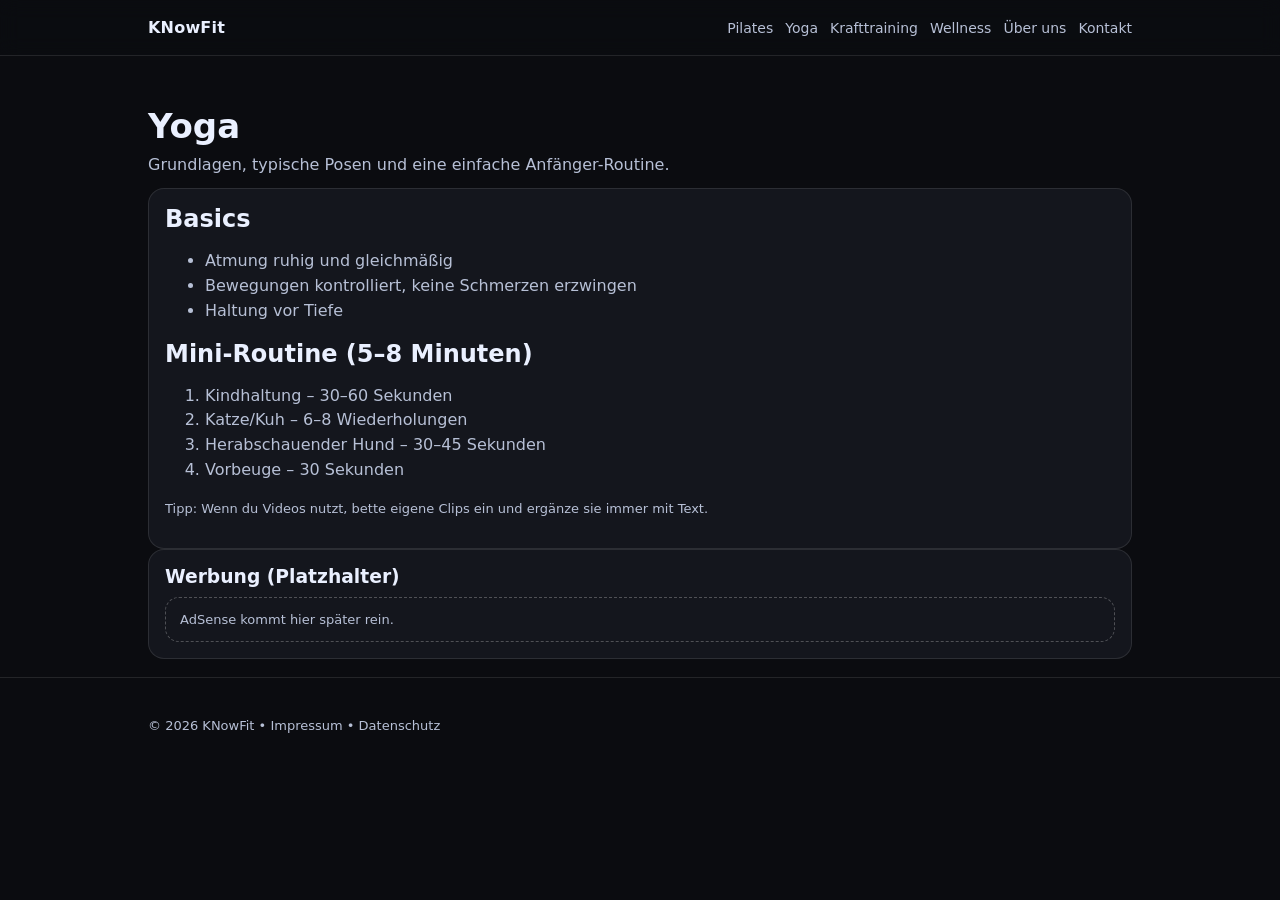
==== pages/yoga.html @ 90d55d1a "Projektdateien hinzufügen." ====
﻿<!doctype html>
<html lang="de">
<head>
    <meta charset="utf-8" />
    <meta name="viewport" content="width=device-width, initial-scale=1" />
    <title>Yoga – Basics & einfache Routine</title>
    <meta name="description" content="Yoga Grundlagen: Atmung, Haltung, einfache Posen und eine kurze Routine für Anfänger." />
    <link rel="stylesheet" href="../css/styles.css" />
</head>
<body>
    <header id="site-header"></header>

    <main class="container">
        <section class="hero">
            <h1>Yoga</h1>
            <p>Grundlagen, typische Posen und eine einfache Anfänger-Routine.</p>
        </section>

        <section class="card">
            <h2>Basics</h2>
            <ul>
                <li>Atmung ruhig und gleichmäßig</li>
                <li>Bewegungen kontrolliert, keine Schmerzen erzwingen</li>
                <li>Haltung vor Tiefe</li>
            </ul>

            <h2>Mini-Routine (5–8 Minuten)</h2>
            <ol>
                <li>Kindhaltung – 30–60 Sekunden</li>
                <li>Katze/Kuh – 6–8 Wiederholungen</li>
                <li>Herabschauender Hund – 30–45 Sekunden</li>
                <li>Vorbeuge – 30 Sekunden</li>
            </ol>

            <p class="small">Tipp: Wenn du Videos nutzt, bette eigene Clips ein und ergänze sie immer mit Text.</p>
        </section>

        <section class="card">
            <h3>Werbung (Platzhalter)</h3>
            <div class="ads-placeholder">AdSense kommt hier später rein.</div>
        </section>
    </main>

    <footer class="footer">
        <div class="container">
            © <span data-year></span> KNowFit •
            <!-- relative Links (funktionieren auch lokal besser) -->
            <a href="impressum.html">Impressum</a> •
            <a href="datenschutz.html">Datenschutz</a>
        </div>
    </footer>

    <!-- JS: nur EINMAL, ganz unten -->
    <script src="../js/main.js"></script>
</body>
</html>
---- css/styles.css ----
﻿:root {
    --bg: #0b0c10;
    --card: #14161d;
    --text: #eaf0ff;
    --muted: #b7c0d6;
    --border: rgba(255,255,255,.10);
    --max: 1020px;
}

* {
    box-sizing: border-box
}

html, body {
    margin: 0;
    padding: 0;
    font-family: system-ui,-apple-system,Segoe UI,Roboto,Arial,sans-serif;
    background: var(--bg);
    color: var(--text)
}

a {
    color: inherit;
    text-decoration: none
}

    a:hover {
        text-decoration: underline
    }

.container {
    max-width: var(--max);
    margin: 0 auto;
    padding: 18px
}

.topbar {
    position: sticky;
    top: 0;
    z-index: 1000; 
    background: rgba(11,12,16,.75);
    backdrop-filter: blur(10px);
    border-bottom: 1px solid var(--border);
}
.navbox a {
    cursor: pointer;
    position: relative;
    z-index: 1;
}

    .navbox a * {
        pointer-events: none;
    }

.topbar-inner {
    display: flex;
    align-items: center;
    justify-content: space-between;
    gap: 14px;
    flex-wrap: wrap
}

.brand {
    font-weight: 800;
    letter-spacing: .2px
}

.nav {
    display: flex;
    gap: 12px;
    flex-wrap: wrap;
    color: var(--muted);
    font-size: 14px
}

.hero {
    padding: 34px 0 10px
}

    .hero h1 {
        margin: 0 0 8px;
        font-size: 34px;
        line-height: 1.1
    }

    .hero p {
        margin: 0;
        color: var(--muted);
        max-width: 75ch;
        line-height: 1.55
    }

.grid {
    display: grid;
    grid-template-columns: 1fr;
    gap: 16px;
    margin: 18px 0 28px
}

@media(min-width:900px) {
    .grid {
        grid-template-columns: 2fr 1fr
    }
}

.card {
    background: var(--card);
    border: 1px solid var(--border);
    border-radius: 16px;
    padding: 16px;
}

    .card h2, .card h3 {
        margin: 0 0 10px
    }

    .card p, .card li {
        color: var(--muted);
        line-height: 1.55
    }

.navbox {
    display: grid;
    grid-template-columns: 1fr;
    gap: 12px;
    margin-top: 12px
}

@media(min-width:720px) {
    .navbox {
        grid-template-columns: repeat(2,1fr)
    }
}

.navbox a {
    display: block;
    border: 1px solid var(--border);
    border-radius: 14px;
    padding: 14px;
}

    .navbox a:hover {
        background: rgba(255,255,255,.03)
    }

.small {
    font-size: 13px;
    color: var(--muted)
}

.footer {
    border-top: 1px solid var(--border);
    padding: 22px 0;
    color: var(--muted);
    font-size: 13px
}

.ads-placeholder {
    border: 1px dashed rgba(255,255,255,.25);
    border-radius: 14px;
    padding: 14px;
    color: var(--muted);
    font-size: 13px;
}
.video-wrapper {
    position: relative;
    padding-top: 56.25%;
    border-radius: 14px;
    overflow: hidden;
}

    .video-wrapper iframe {
        position: absolute;
        inset: 0;
        width: 100%;
        height: 100%;
        border: 0;
    }

.card img {
    width: 100%;
    border-radius: 14px;
}
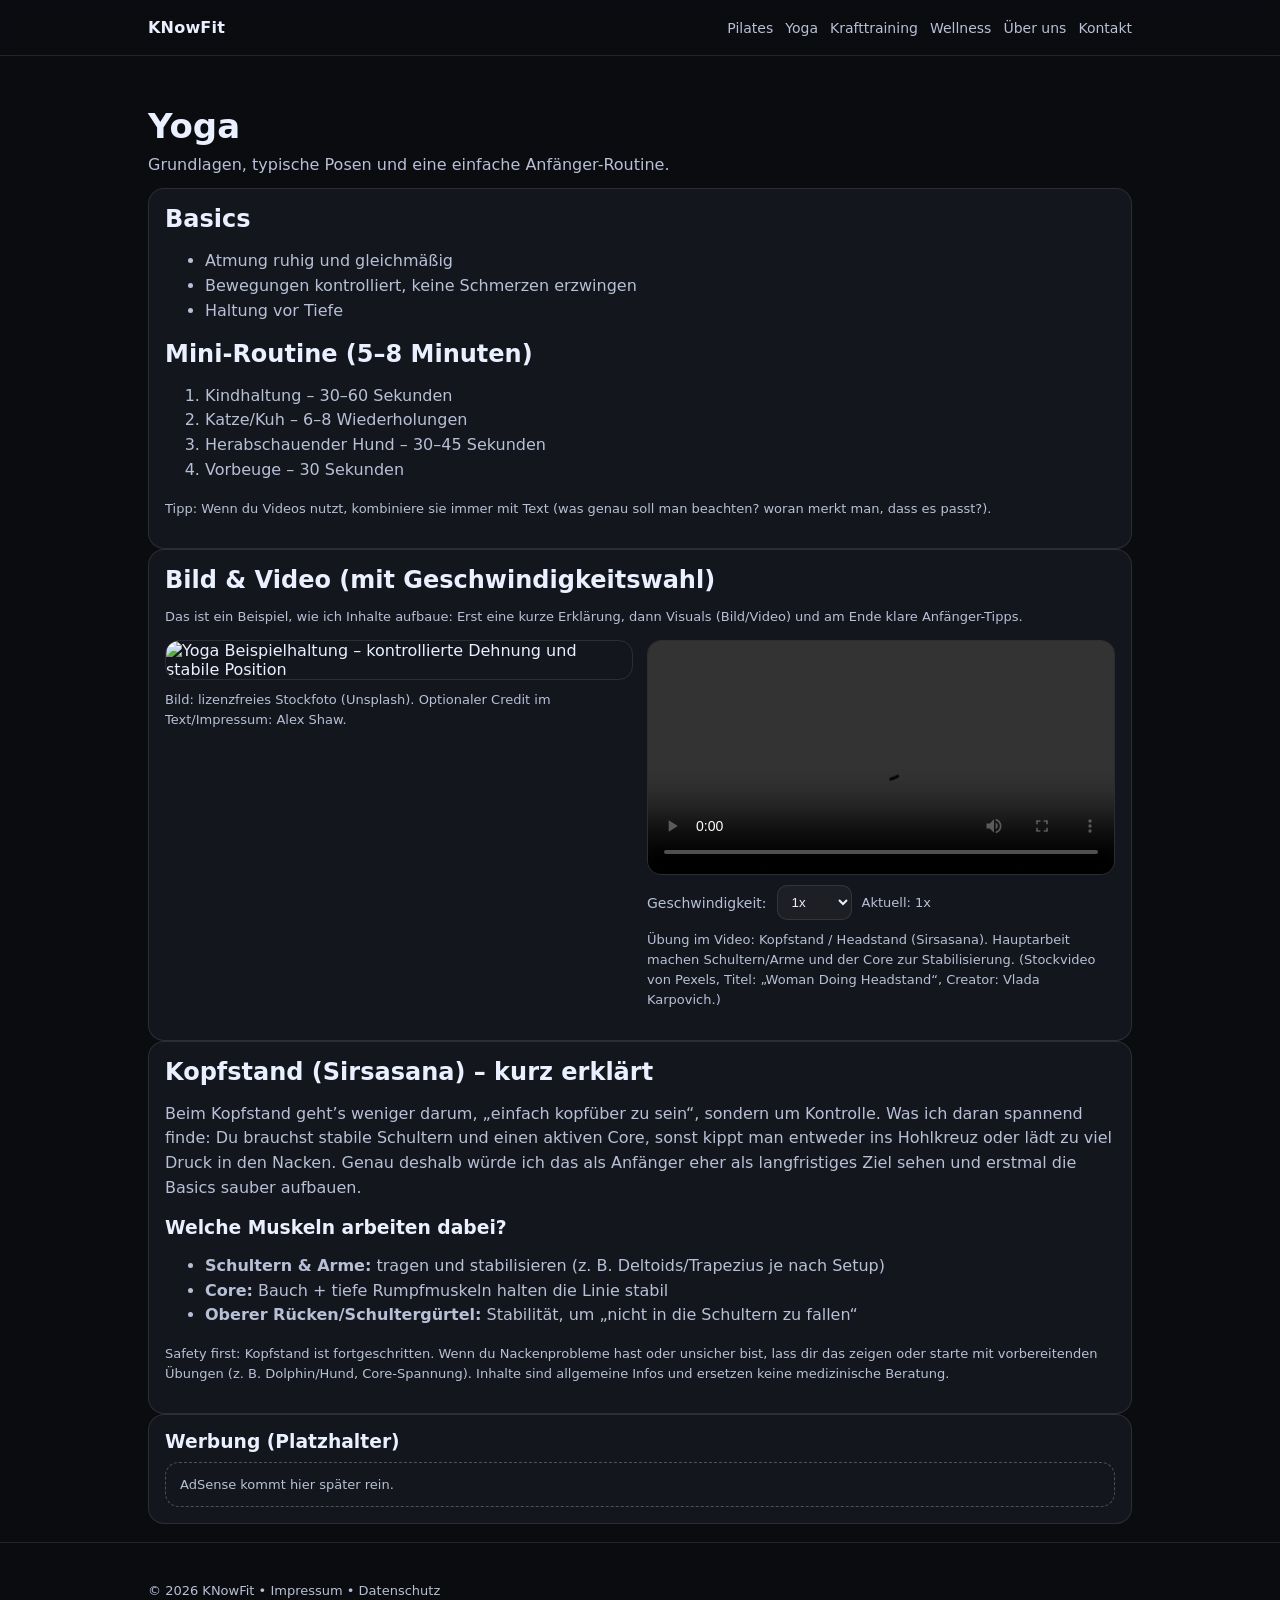
==== commit e15e4c93: "add yoga image and video" ====
--- a/pages/yoga.html
+++ b/pages/yoga.html
@@ -7,6 +7,7 @@
     <meta name="description" content="Yoga Grundlagen: Atmung, Haltung, einfache Posen und eine kurze Routine für Anfänger." />
     <link rel="stylesheet" href="../css/styles.css" />
 </head>
+
 <body>
     <header id="site-header"></header>
 
@@ -32,7 +33,74 @@
                 <li>Vorbeuge – 30 Sekunden</li>
             </ol>
 
-            <p class="small">Tipp: Wenn du Videos nutzt, bette eigene Clips ein und ergänze sie immer mit Text.</p>
+            <p class="small">
+                Tipp: Wenn du Videos nutzt, kombiniere sie immer mit Text (was genau soll man beachten? woran merkt man, dass es passt?).
+            </p>
+        </section>
+
+        <section class="card">
+            <h2>Bild & Video (mit Geschwindigkeitswahl)</h2>
+            <p class="small">
+                Das ist ein Beispiel, wie ich Inhalte aufbaue: Erst eine kurze Erklärung, dann Visuals (Bild/Video) und am Ende klare Anfänger-Tipps.
+            </p>
+
+            <div class="media-grid">
+                <!-- Bild (Unsplash-Datei lokal im Projekt) -->
+                <div>
+                    <img src="../assets/images/alex-shaw-yoga.jpg"
+                         alt="Yoga Beispielhaltung – kontrollierte Dehnung und stabile Position">
+                    <p class="small" style="margin-top:10px;">
+                        Bild: lizenzfreies Stockfoto (Unsplash). Optionaler Credit im Text/Impressum: Alex Shaw.
+                    </p>
+                </div>
+
+                <!-- Video (Pexels-Datei lokal im Projekt) -->
+                <div>
+                    <video id="yogaVideo" class="video" controls playsinline preload="metadata">
+                        <source src="../assets/videos/pexels-headstand-4536552.mp4" type="video/mp4">
+                        Dein Browser unterstützt dieses Video nicht.
+                    </video>
+
+                    <div class="controls-row">
+                        <label for="speedSelect">Geschwindigkeit:</label>
+                        <select id="speedSelect">
+                            <option value="0.5">0.5x</option>
+                            <option value="0.75">0.75x</option>
+                            <option value="1" selected>1x</option>
+                            <option value="1.25">1.25x</option>
+                            <option value="1.5">1.5x</option>
+                        </select>
+                        <span id="speedInfo" class="small">Aktuell: 1x</span>
+                    </div>
+
+                    <p class="small" style="margin-top:10px;">
+                        Übung im Video: Kopfstand / Headstand (Sirsasana). Hauptarbeit machen Schultern/Arme und der Core zur Stabilisierung.
+                        (Stockvideo von Pexels, Titel: „Woman Doing Headstand“, Creator: Vlada Karpovich.)
+                    </p>
+                </div>
+            </div>
+        </section>
+
+        <section class="card">
+            <h2>Kopfstand (Sirsasana) – kurz erklärt</h2>
+            <p>
+                Beim Kopfstand geht’s weniger darum, „einfach kopfüber zu sein“, sondern um Kontrolle.
+                Was ich daran spannend finde: Du brauchst stabile Schultern und einen aktiven Core, sonst kippt man entweder ins Hohlkreuz
+                oder lädt zu viel Druck in den Nacken. Genau deshalb würde ich das als Anfänger eher als langfristiges Ziel sehen
+                und erstmal die Basics sauber aufbauen.
+            </p>
+
+            <h3>Welche Muskeln arbeiten dabei?</h3>
+            <ul>
+                <li><strong>Schultern & Arme:</strong> tragen und stabilisieren (z. B. Deltoids/Trapezius je nach Setup)</li>
+                <li><strong>Core:</strong> Bauch + tiefe Rumpfmuskeln halten die Linie stabil</li>
+                <li><strong>Oberer Rücken/Schultergürtel:</strong> Stabilität, um „nicht in die Schultern zu fallen“</li>
+            </ul>
+
+            <p class="small">
+                Safety first: Kopfstand ist fortgeschritten. Wenn du Nackenprobleme hast oder unsicher bist, lass dir das zeigen
+                oder starte mit vorbereitenden Übungen (z. B. Dolphin/Hund, Core-Spannung). Inhalte sind allgemeine Infos und ersetzen keine medizinische Beratung.
+            </p>
         </section>
 
         <section class="card">
@@ -44,13 +112,28 @@
     <footer class="footer">
         <div class="container">
             © <span data-year></span> KNowFit •
-            <!-- relative Links (funktionieren auch lokal besser) -->
             <a href="impressum.html">Impressum</a> •
             <a href="datenschutz.html">Datenschutz</a>
         </div>
     </footer>
 
-    <!-- JS: nur EINMAL, ganz unten -->
+    <!-- Speed-Control Script (nur für eigene/hochgeladene MP4-Videos) -->
+    <script>
+        const v = document.getElementById("yogaVideo");
+        const sel = document.getElementById("speedSelect");
+        const info = document.getElementById("speedInfo");
+
+        function setSpeed(val) {
+            const rate = parseFloat(val);
+            v.playbackRate = rate;
+            info.textContent = "Aktuell: " + rate + "x";
+        }
+
+        sel.addEventListener("change", (e) => setSpeed(e.target.value));
+        setSpeed(sel.value);
+    </script>
+
+    <!-- Site JS -->
     <script src="../js/main.js"></script>
 </body>
 </html>
--- a/css/styles.css
+++ b/css/styles.css
@@ -8,7 +8,7 @@
 }
 
 * {
-    box-sizing: border-box
+    box-sizing: border-box;
 }
 
 html, body {
@@ -16,53 +16,45 @@
     padding: 0;
     font-family: system-ui,-apple-system,Segoe UI,Roboto,Arial,sans-serif;
     background: var(--bg);
-    color: var(--text)
+    color: var(--text);
 }
 
 a {
     color: inherit;
-    text-decoration: none
+    text-decoration: none;
 }
 
     a:hover {
-        text-decoration: underline
+        text-decoration: underline;
     }
 
 .container {
     max-width: var(--max);
     margin: 0 auto;
-    padding: 18px
-}
-
+    padding: 18px;
+}
+
+/* Topbar / Navigation */
 .topbar {
     position: sticky;
     top: 0;
-    z-index: 1000; 
+    z-index: 1000;
     background: rgba(11,12,16,.75);
     backdrop-filter: blur(10px);
     border-bottom: 1px solid var(--border);
 }
-.navbox a {
-    cursor: pointer;
-    position: relative;
-    z-index: 1;
-}
-
-    .navbox a * {
-        pointer-events: none;
-    }
 
 .topbar-inner {
     display: flex;
     align-items: center;
     justify-content: space-between;
     gap: 14px;
-    flex-wrap: wrap
+    flex-wrap: wrap;
 }
 
 .brand {
     font-weight: 800;
-    letter-spacing: .2px
+    letter-spacing: .2px;
 }
 
 .nav {
@@ -70,39 +62,42 @@
     gap: 12px;
     flex-wrap: wrap;
     color: var(--muted);
-    font-size: 14px
-}
-
+    font-size: 14px;
+}
+
+/* Hero */
 .hero {
-    padding: 34px 0 10px
+    padding: 34px 0 10px;
 }
 
     .hero h1 {
         margin: 0 0 8px;
         font-size: 34px;
-        line-height: 1.1
+        line-height: 1.1;
     }
 
     .hero p {
         margin: 0;
         color: var(--muted);
         max-width: 75ch;
-        line-height: 1.55
-    }
-
+        line-height: 1.55;
+    }
+
+/* Layout grid (Startseite) */
 .grid {
     display: grid;
     grid-template-columns: 1fr;
     gap: 16px;
-    margin: 18px 0 28px
-}
-
-@media(min-width:900px) {
+    margin: 18px 0 28px;
+}
+
+@media (min-width:900px) {
     .grid {
-        grid-template-columns: 2fr 1fr
-    }
-}
-
+        grid-template-columns: 2fr 1fr;
+    }
+}
+
+/* Cards */
 .card {
     background: var(--card);
     border: 1px solid var(--border);
@@ -111,24 +106,25 @@
 }
 
     .card h2, .card h3 {
-        margin: 0 0 10px
+        margin: 0 0 10px;
     }
 
     .card p, .card li {
         color: var(--muted);
-        line-height: 1.55
-    }
-
+        line-height: 1.55;
+    }
+
+/* Navbox Kacheln */
 .navbox {
     display: grid;
     grid-template-columns: 1fr;
     gap: 12px;
-    margin-top: 12px
-}
-
-@media(min-width:720px) {
+    margin-top: 12px;
+}
+
+@media (min-width:720px) {
     .navbox {
-        grid-template-columns: repeat(2,1fr)
+        grid-template-columns: repeat(2, 1fr);
     }
 }
 
@@ -137,22 +133,30 @@
     border: 1px solid var(--border);
     border-radius: 14px;
     padding: 14px;
+    cursor: pointer;
+    position: relative;
+    z-index: 1;
 }
 
     .navbox a:hover {
-        background: rgba(255,255,255,.03)
+        background: rgba(255,255,255,.03);
+    }
+
+    /* Klick immer auf <a> landen lassen */
+    .navbox a * {
+        pointer-events: none;
     }
 
 .small {
     font-size: 13px;
-    color: var(--muted)
+    color: var(--muted);
 }
 
 .footer {
     border-top: 1px solid var(--border);
     padding: 22px 0;
     color: var(--muted);
-    font-size: 13px
+    font-size: 13px;
 }
 
 .ads-placeholder {
@@ -162,11 +166,14 @@
     color: var(--muted);
     font-size: 13px;
 }
+
+/* Responsive YouTube/Vimeo iframe wrapper (falls du später iframes nutzt) */
 .video-wrapper {
     position: relative;
     padding-top: 56.25%;
     border-radius: 14px;
     overflow: hidden;
+    border: 1px solid var(--border);
 }
 
     .video-wrapper iframe {
@@ -177,7 +184,51 @@
         border: 0;
     }
 
+/* Bild + Video nebeneinander (Yoga Seite) */
+.media-grid {
+    display: grid;
+    grid-template-columns: 1fr;
+    gap: 14px;
+}
+
+@media (min-width:900px) {
+    .media-grid {
+        grid-template-columns: 1fr 1fr;
+        align-items: start;
+    }
+}
+
+/* Bilder allgemein */
 .card img {
     width: 100%;
     border-radius: 14px;
-}
+    border: 1px solid var(--border);
+    display: block;
+}
+
+/* Eigene MP4 Videos */
+.video {
+    width: 100%;
+    border-radius: 14px;
+    border: 1px solid var(--border);
+    display: block;
+}
+
+/* Speed Controls */
+.controls-row {
+    display: flex;
+    gap: 10px;
+    align-items: center;
+    flex-wrap: wrap;
+    margin-top: 10px;
+    color: var(--muted);
+    font-size: 14px;
+}
+
+    .controls-row select {
+        background: rgba(255,255,255,.04);
+        color: var(--text);
+        border: 1px solid var(--border);
+        border-radius: 10px;
+        padding: 8px 10px;
+    }
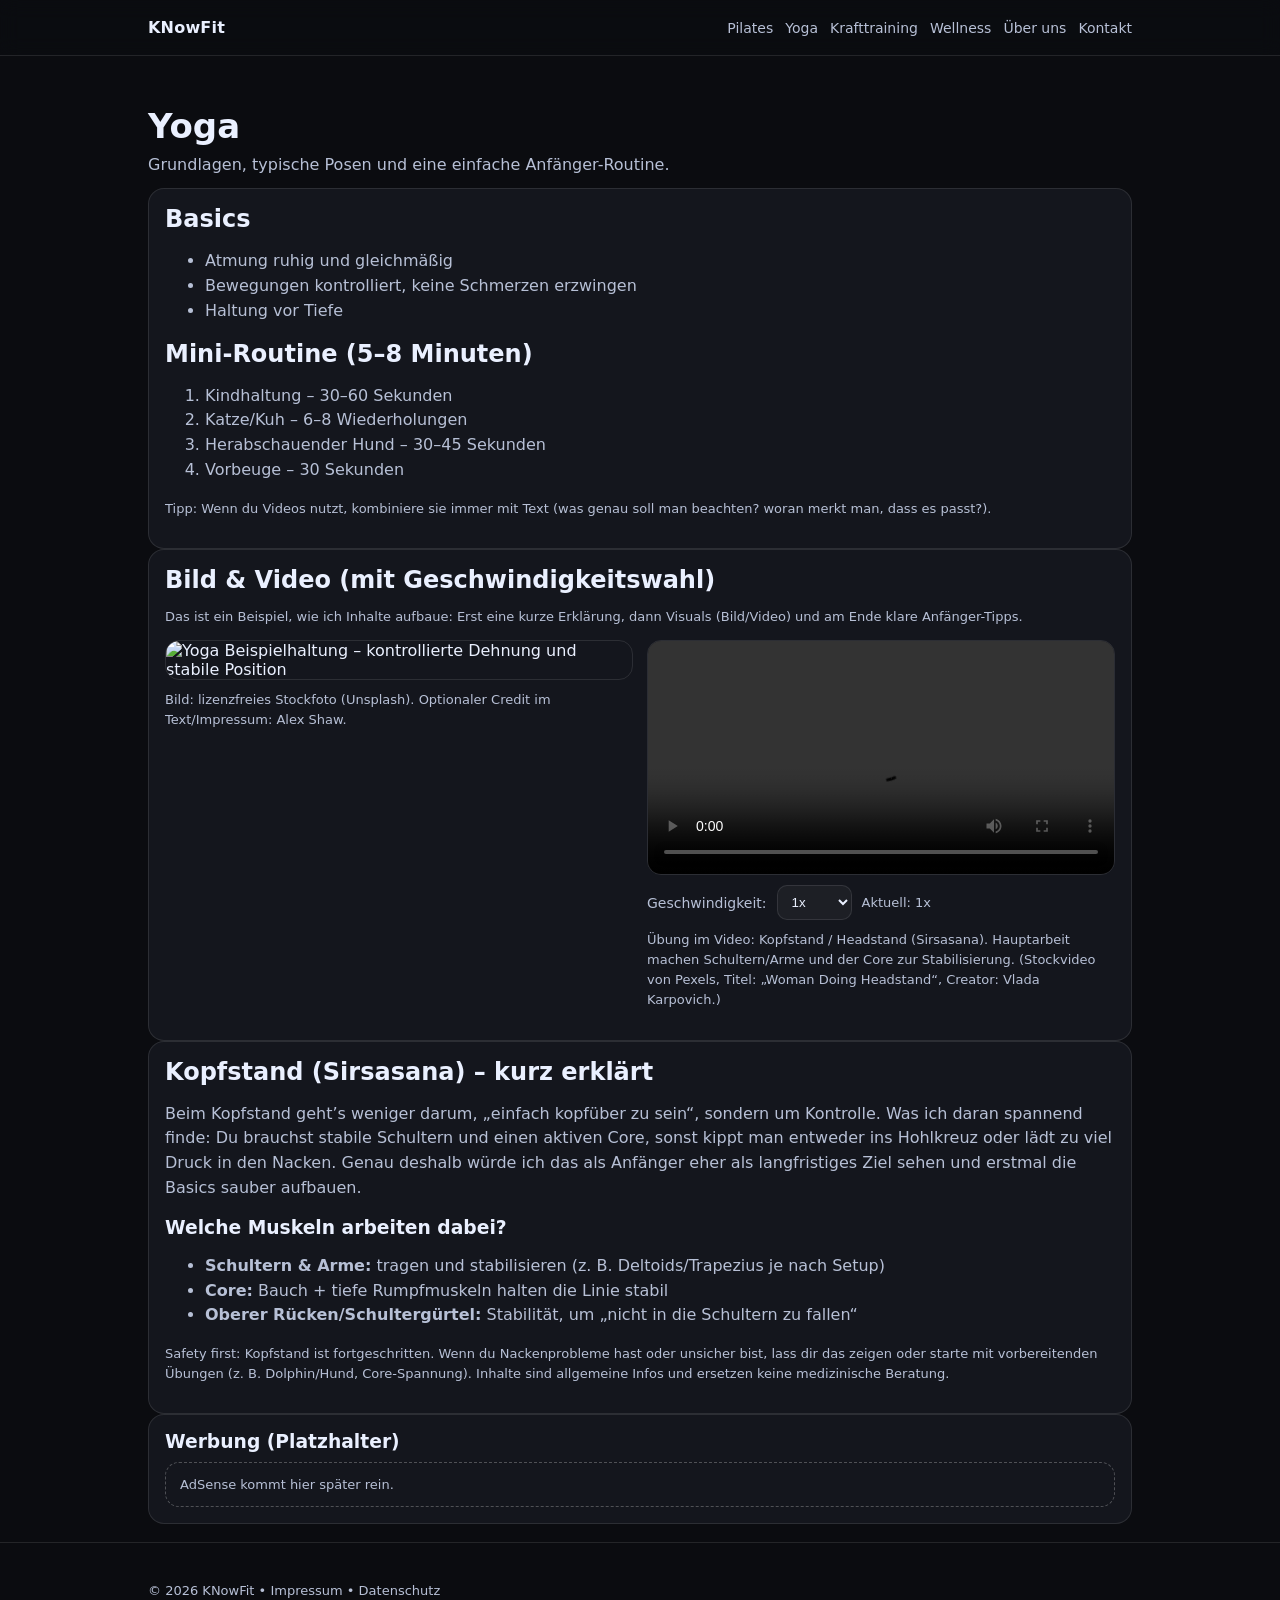
==== commit 55de5425: "yogavideo" ====
--- a/pages/yoga.html
+++ b/pages/yoga.html
@@ -57,7 +57,7 @@
                 <!-- Video (Pexels-Datei lokal im Projekt) -->
                 <div>
                     <video id="yogaVideo" class="video" controls playsinline preload="metadata">
-                        <source src="../assets/videos/pexels-headstand-4536552.mp4" type="video/mp4">
+                        <source src="../assets/videos/4536552-hd_1080_1920_25fps.mp4" type="video/mp4">
                         Dein Browser unterstützt dieses Video nicht.
                     </video>
 
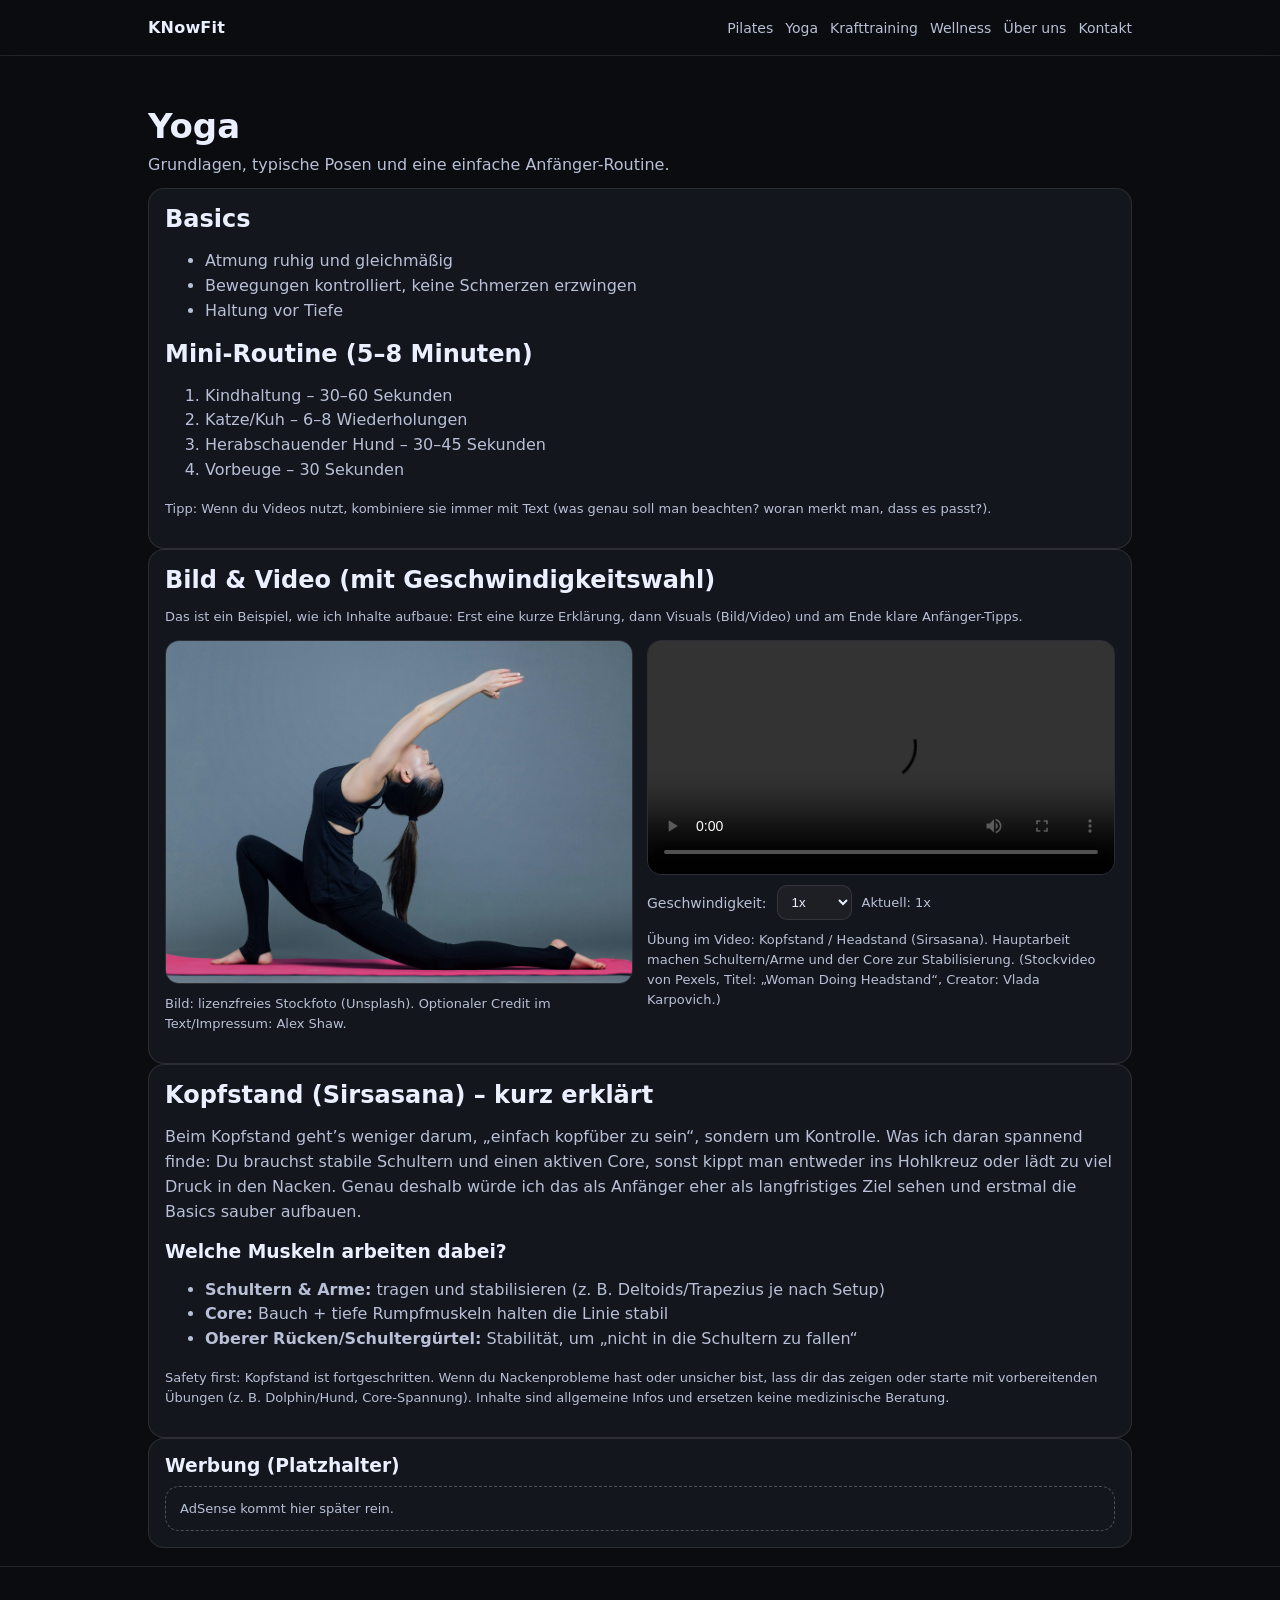
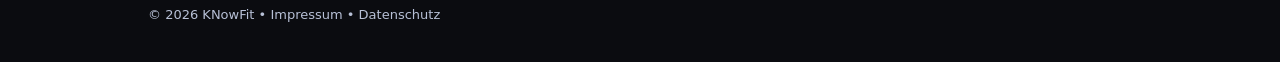
==== commit e5ae0ed2: "image" ====
--- a/pages/yoga.html
+++ b/pages/yoga.html
@@ -47,8 +47,7 @@
             <div class="media-grid">
                 <!-- Bild (Unsplash-Datei lokal im Projekt) -->
                 <div>
-                    <img src="../assets/images/alex-shaw-yoga.jpg"
-                         alt="Yoga Beispielhaltung – kontrollierte Dehnung und stabile Position">
+                    <img src="../assets/images/alex-shaw-mSJsiQCm6og-unsplash%20(1).jpg" alt="...">
                     <p class="small" style="margin-top:10px;">
                         Bild: lizenzfreies Stockfoto (Unsplash). Optionaler Credit im Text/Impressum: Alex Shaw.
                     </p>
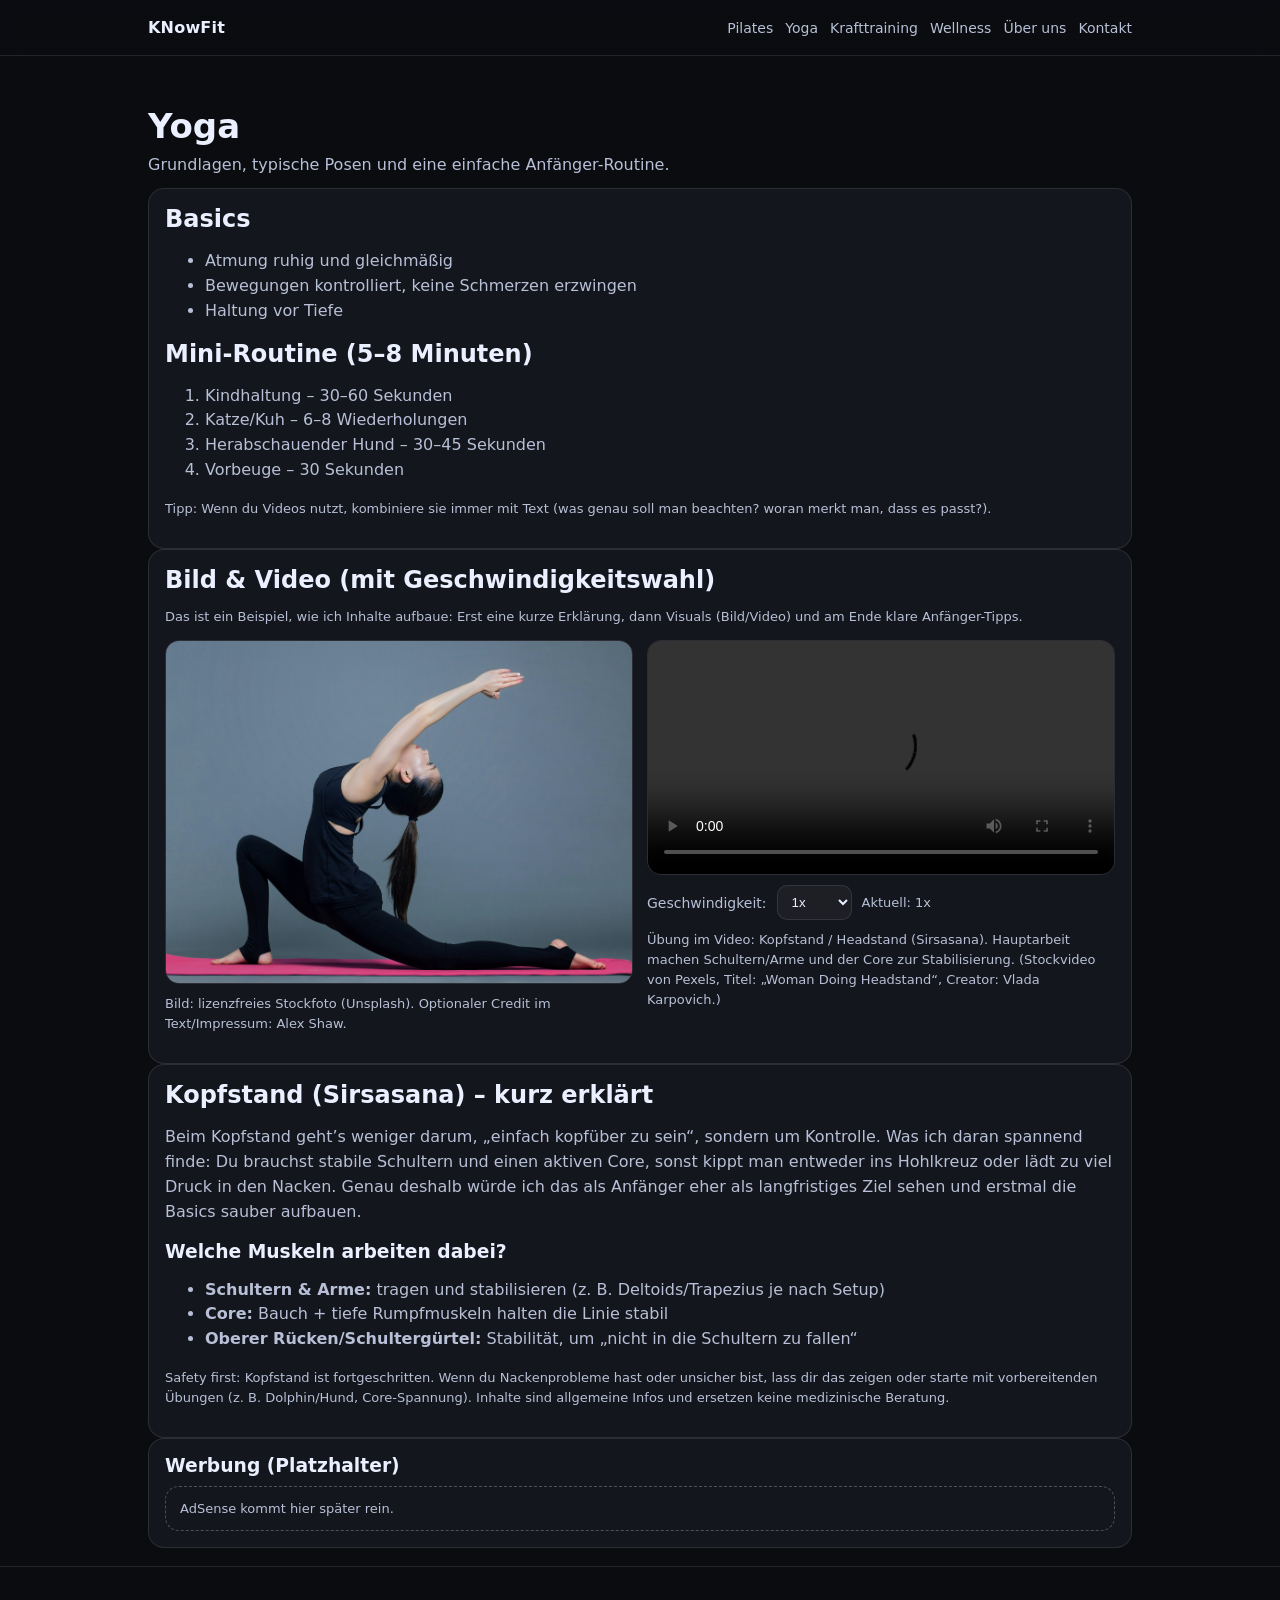
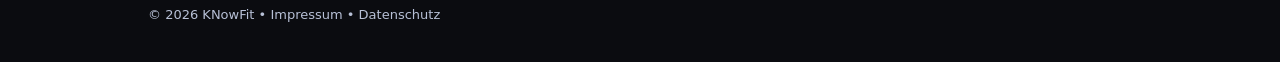
==== commit 76fd1967: "yogabild umbenannt" ====
--- a/pages/yoga.html
+++ b/pages/yoga.html
@@ -47,7 +47,7 @@
             <div class="media-grid">
                 <!-- Bild (Unsplash-Datei lokal im Projekt) -->
                 <div>
-                    <img src="../assets/images/alex-shaw-mSJsiQCm6og-unsplash%20(1).jpg" alt="...">
+                    <img src="../assets/images/alex-shaw-yoga.jpg" alt="...">
                     <p class="small" style="margin-top:10px;">
                         Bild: lizenzfreies Stockfoto (Unsplash). Optionaler Credit im Text/Impressum: Alex Shaw.
                     </p>
